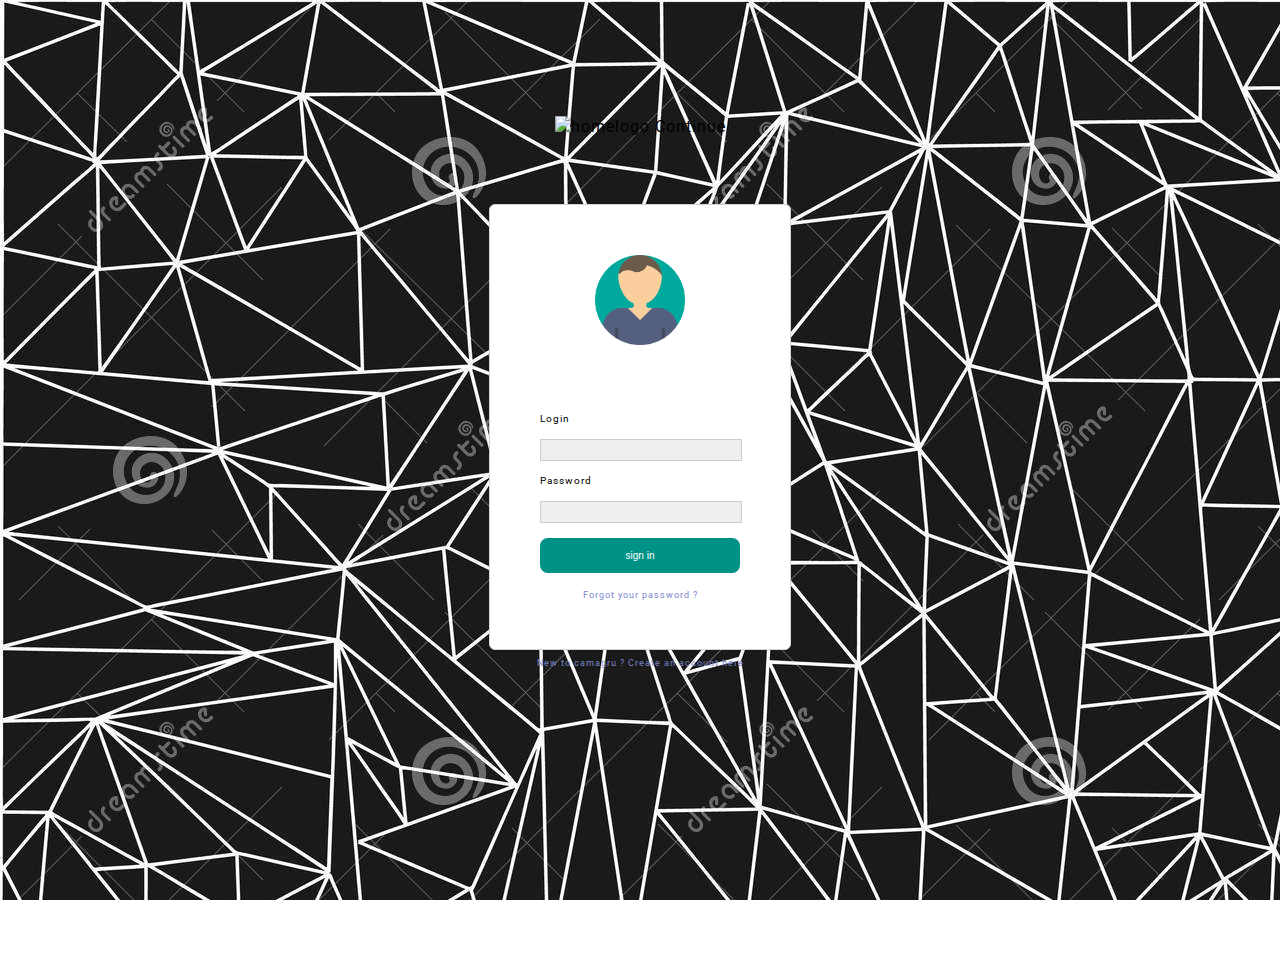
==== index.html @ be5a5ac8 "test background" ====
<!DOCTYPE html>
<html>

<head>
    <meta charset="utf8">
    <meta name="viewport" content="width=device-width initial-scale=1.0" />
    <title>Camagru</title>
    <link href="stylesheets/sign_in.css" rel="stylesheet">
    <link href="stylesheets/menu.css" rel="stylesheet">
    <link href="stylesheets/index.css" rel="stylesheet">
    <link href='https://fonts.googleapis.com/css?family=Roboto:300' rel='stylesheet' type='text/css'>
</head>

<body>
    <div class="site-content" id="site-content">
        <div class="site-cache" id="site-cache" onClick="hide()">
            <div class="container" align="center" onClick="hide()">
                <div class="separator"></div>
                <div class="welcome">
                    <img src="img/homelogo.png" alt="homelogo">
                    <a href="feed.php" class="continue">Continue</a>
                </div>
                <div class="form-content" onClick="hide()">
                    <img text-align="center" src="img/user.png" alt="user_logo" class="img_form">
                    <form method="get" action="" class="form" onClick="hide()">
                        <div class="item">Login</div>
                        <input type="text" name="login">
                        <div class="item">Password</div>
                        <input type="password" name="password">
                        <div align="center">
                            <div>
                                <input type="submit" name="button" value="sign in" class="button">
                            </div>
                            <a href="forgot_password.php" class="fdp">Forgot your password ?</a>
                        </div>
                    </form>
                </div>
                <div class="new-account">
                    <a href="sign_up.php" class="fdp">New to camagru ? Create an account here</a>
                    <div class="separator"></div>
                </div>
            </div>
        </div>

    </div>
    <script language="javascript" src="js/menu.js"></script>
</body>

</html>
---- stylesheets/sign_in.css ----
.form {
    padding: 50px;
    height: auto;
    max-height: 200px;
}

.form-content {
    margin-top: 66px;
    font-size: 10px;
    width: 80%;
    max-width: 300PX;
    border-radius: 6px;
    background-color: #fff;
    border: 1px solid lightgrey;
    text-align: left;
    display: block;
}

.form-content div {
    margin-top: 15px;
    margin-bottom: 15px;
}

input {
    width: 100%;
    height: 20px;
    border-radius: 0px;
    border: 1px solid #ccc;
    box-shadow: none;
    background-image: linear-gradient(#eee, #eee);
    font-size: 100%;
    margin: 0;
    padding: 0;
    vertical-align: baseline;
}

.item {
    margin-top: 10px;
    line-height: 10px;
}


.button {
    text-align: center;
    background-image: linear-gradient(#009287, #009287);
    height: 35px;
    border: none;
    background-color: #009287;
    color: #fff;
    padding-top: 8px;
    padding-bottom: 8px;
    border-radius: 8px;
}

.button:hover {
    background-image: linear-gradient(#00a99d, #00a99d);
}

.fdp {
    font-size: 9px;
    color: #7986CB;
    text-align: inherit;
    padding-bottom: 30px;
}

.img_form {
    width: 30%;
    margin-top: 50px;
    margin-left: 35%;
}
---- stylesheets/menu.css ----
html,
body {
    font-size: 16px;
    line-height: 1.4;
    width: 100%;
    height: 100%;
    font-family: 'Roboto', sans-serif;
	background-image: url(img/dessin-gomtrique-d-abrg-sur-noir-ensemble-43366588.png);
    letter-spacing: 1px;
    margin: 0;
    padding: 0;
}

.separator {
    width: 100%;
    height: 50px;
}


.site-content {
    padding-top: 66px;
    height: 100%;
    width: 100%;
}

.container {
    margin: 0 20px;
    overflow: hidden;
    *zoom: 1;
}

a {
    text-decoration: none;
    color: inherit;
}

.header {
    position: fixed;
    left: 0;
    right: 0;
    height: 66px;
    line-height: 66px;
    color: #fff;
    background-color: #00a99d;
}

.header__logo {
    font-weight: bold;
    padding: 0 25px;
    float: left;
}

.menu {
    float: left;
}

.menu a {
    padding: 0 10px;
}

.menu a:hover {
    color: skyblue;
}

@media only screen and (max-width: 750px) {
    
    .site-container {
        height: 100%;
        overflow: hidden;
    }

    .site-pusher {
        height: 100%;
        -moz-transition-duration: 0.3s;
        -o-transition-duration: 0.3s;
        -webkit-transition-duration: 0.3s;
        transition-duration: 0.3s;
        -moz-transform: translateX(0px);
        -ms-transform: translateX(0px);
        -webkit-transform: translateX(0px);
        transform: translateX(0px);
    }

    .header {
        position: static;
    }

    .site-content {
        position: absolute;
        top: 66px;
        right: 0;
        left: 0;
        bottom: 0;
        padding-top: 0;
        overflow-y: scroll;
        -webkit-overflow-scrolling: touch;
    }

    .header__icon {
        position: relative;
        display: block;
        float: left;
        width: 66px;
        height: 66px;
        cursor: pointer;
    }

    .header__icon:after {
        content: '';
        position: absolute;
        display: block;
        width: 1rem;
        height: 0;
        top: 16px;
        left: 23px;
        -moz-box-shadow: 0 10px 0 1px #fff, 0 16px 0 1px #fff, 0 22px 0 1px #fff;
        -webkit-box-shadow: 0 10px 0 1px #fff, 0 16px 0 1px #fff, 0 22px 0 1px #fff;
        box-shadow: 0 10px 0 1px #fff, 0 16px 0 1px #fff, 0 22px 0 1px #fff;
    }

    .menu {
        position: absolute;
        left: 0;
        top: 0;
        bottom: 0;
        background-color: #00a99d;
        width: 250px;
        -moz-transform: translateX(-250px);
        -ms-transform: translateX(-250px);
        -webkit-transform: translateX(-250px);
        transform: translateX(-250px);
        -moz-transition-duration: 0.3s;
        -o-transition-duration: 0.3s;
        -webkit-transition-duration: 0.3s;
        transition-duration: 0.3s;
        overflow-y: scroll;
    }

    .menu a, .menu div {
        display: block;
        height: 40px;
        text-align: center;
        padding-top: 8px;
        line-height: 40px;
    }
    
    .menu a {
        padding-bottom: 0px;
    }

    .menu div{
        height: 58px;
        width: 250px;
    }

    .width--sidebar .site-pusher {
        -moz-transform: translateX(250px);
        -ms-transform: translateX(250px);
        -webkit-transform: translateX(250px);
        transform: translateX(250px);
    }

    .width--sidebar .site-cache {
        cursor: pointer;
        position: absolute;
        top: 0;
        left: 0;
        right: 0;
        bottom: 0;
        height: 200%;
        background-color: rgba(0, 0, 0, 0.6);
    }
    
    .a1 {
    background-color: #00a99d;
}

.a2 {
    background-color: #009287;
}

}
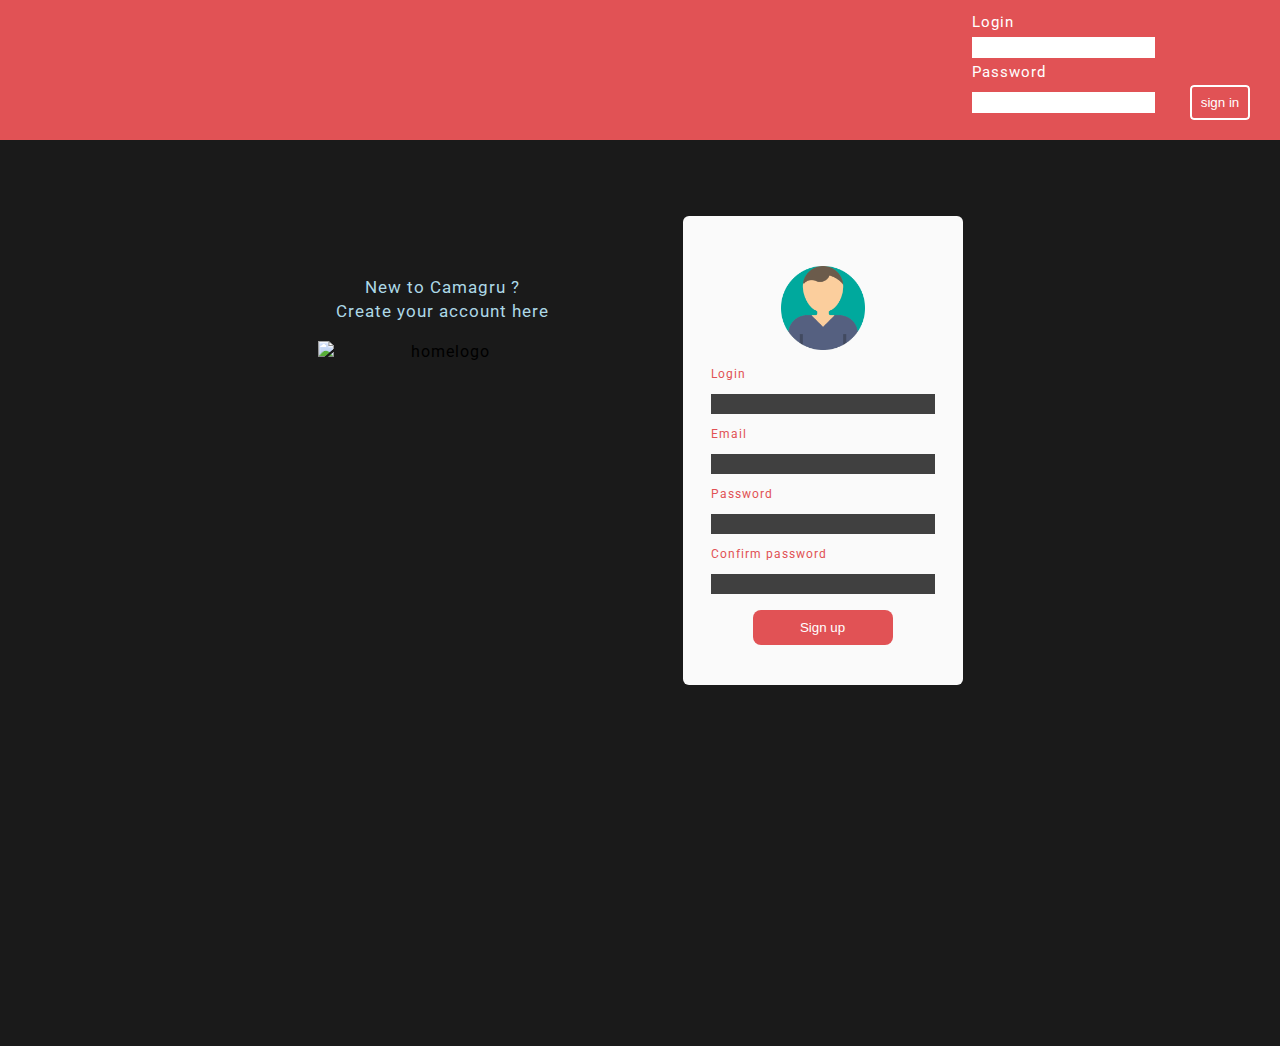
==== commit 272f8cf6: "zdp" ====
--- a/index.html
+++ b/index.html
@@ -7,43 +7,82 @@
     <title>Camagru</title>
     <link href="stylesheets/sign_in.css" rel="stylesheet">
     <link href="stylesheets/menu.css" rel="stylesheet">
+    <link href="stylesheets/reset_password.css" rel="stylesheet">
     <link href="stylesheets/index.css" rel="stylesheet">
+
     <link href='https://fonts.googleapis.com/css?family=Roboto:300' rel='stylesheet' type='text/css'>
 </head>
 
 <body>
+
+
+    <div class="sign-bar">
+        <form method="post" action="" id="sign_in">
+            <div>Login</div>
+
+            <input class="input-bar" type="text" name="login>">
+            <div>Password</div>
+
+            <input class="input-bar" type="password" name="password">
+            <input type="submit" name="submit" value="sign in" id="sign">
+
+        </form>
+    </div>
+
+
     <div class="site-content" id="site-content">
         <div class="site-cache" id="site-cache" onClick="hide()">
             <div class="container" align="center" onClick="hide()">
+
+
                 <div class="separator"></div>
+
+
+
+
+
+
                 <div class="welcome">
+                    <p class="warm-welcome">New to Camagru ?
+                        <br>Create your account here</p>
                     <img src="img/homelogo.png" alt="homelogo">
-                    <a href="feed.php" class="continue">Continue</a>
+
                 </div>
-                <div class="form-content" onClick="hide()">
+
+
+
+
+
+                <div class="form-content" onClick="hide()" align="center">
                     <img text-align="center" src="img/user.png" alt="user_logo" class="img_form">
                     <form method="get" action="" class="form" onClick="hide()">
                         <div class="item">Login</div>
-                        <input type="text" name="login">
+                        <input class="input" type="text" name="login">
+                        <div class="item">Email</div>
+                        <input class="input" type="text" name="email">
                         <div class="item">Password</div>
-                        <input type="password" name="password">
-                        <div align="center">
-                            <div>
-                                <input type="submit" name="button" value="sign in" class="button">
-                            </div>
-                            <a href="forgot_password.php" class="fdp">Forgot your password ?</a>
-                        </div>
+                        <input class="input" type="password" name="password">
+                        <div class="item">Confirm password</div>
+                        <input class="input" type="password" name="confirmpassword">
+
+
+                        <input type="submit" name="button" value="Sign up" class="button">
+
+
                     </form>
                 </div>
-                <div class="new-account">
-                    <a href="sign_up.php" class="fdp">New to camagru ? Create an account here</a>
-                    <div class="separator"></div>
-                </div>
+
+
+
+
+                <div class="separator"></div>
+
+
             </div>
         </div>
 
     </div>
-    <script language="javascript" src="js/menu.js"></script>
+    <script language="javascript" src="js/style.js"></script>
 </body>
 
-</html>
+</html>--- a/stylesheets/sign_in.css
+++ b/stylesheets/sign_in.css
@@ -1,20 +1,22 @@
-
 .form {
-    padding: 50px;
     height: auto;
-    max-height: 200px;
+    width: 100%;
+    margin-left: 10%;
+    color: #e15255;
+    font-size: 12px;
 }
 
 .form-content {
     margin-top: 66px;
+    max-width: 280px;
     font-size: 10px;
-    width: 80%;
-    max-width: 300PX;
     border-radius: 6px;
-    background-color: #fff;
+    background-color: #303030;
     border: 1px solid lightgrey;
     text-align: left;
     display: block;
+    padding-bottom: 40px;
+    margin: 0;
 }
 
 .form-content div {
@@ -22,17 +24,18 @@
     margin-bottom: 15px;
 }
 
-input {
-    width: 100%;
+.input {
+    margin-left: 10%;
     height: 20px;
     border-radius: 0px;
-    border: 1px solid #ccc;
+    width: 80%;
+    border: none;
     box-shadow: none;
-    background-image: linear-gradient(#eee, #eee);
-    font-size: 100%;
+    background-image: linear-gradient(#404040, #404040);
     margin: 0;
     padding: 0;
-    vertical-align: baseline;
+    color: white;
+    background-color: red;
 }
 
 .item {
@@ -40,10 +43,12 @@
     line-height: 10px;
 }
 
-
 .button {
     text-align: center;
-    background-image: linear-gradient(#009287, #009287);
+    width: 50%;
+    margin-left: 15%;
+    margin-top: 10px;
+    background-image: linear-gradient(#e15255, #e15255);
     height: 35px;
     border: none;
     background-color: #009287;
--- a/stylesheets/menu.css
+++ b/stylesheets/menu.css
@@ -5,7 +5,7 @@
     width: 100%;
     height: 100%;
     font-family: 'Roboto', sans-serif;
-	background-image: url(img/dessin-gomtrique-d-abrg-sur-noir-ensemble-43366588.png);
+    background: rgb(26, 26, 26);
     letter-spacing: 1px;
     margin: 0;
     padding: 0;
@@ -15,7 +15,6 @@
     width: 100%;
     height: 50px;
 }
-
 
 .site-content {
     padding-top: 66px;
@@ -41,7 +40,7 @@
     height: 66px;
     line-height: 66px;
     color: #fff;
-    background-color: #00a99d;
+    background: rgb(225, 82, 85);
 }
 
 .header__logo {
@@ -63,12 +62,10 @@
 }
 
 @media only screen and (max-width: 750px) {
-    
     .site-container {
         height: 100%;
         overflow: hidden;
     }
-
     .site-pusher {
         height: 100%;
         -moz-transition-duration: 0.3s;
@@ -80,11 +77,9 @@
         -webkit-transform: translateX(0px);
         transform: translateX(0px);
     }
-
     .header {
         position: static;
     }
-
     .site-content {
         position: absolute;
         top: 66px;
@@ -95,7 +90,6 @@
         overflow-y: scroll;
         -webkit-overflow-scrolling: touch;
     }
-
     .header__icon {
         position: relative;
         display: block;
@@ -104,7 +98,6 @@
         height: 66px;
         cursor: pointer;
     }
-
     .header__icon:after {
         content: '';
         position: absolute;
@@ -117,13 +110,12 @@
         -webkit-box-shadow: 0 10px 0 1px #fff, 0 16px 0 1px #fff, 0 22px 0 1px #fff;
         box-shadow: 0 10px 0 1px #fff, 0 16px 0 1px #fff, 0 22px 0 1px #fff;
     }
-
     .menu {
         position: absolute;
         left: 0;
         top: 0;
         bottom: 0;
-        background-color: #00a99d;
+        background-color: #212121;
         width: 250px;
         -moz-transform: translateX(-250px);
         -ms-transform: translateX(-250px);
@@ -135,31 +127,27 @@
         transition-duration: 0.3s;
         overflow-y: scroll;
     }
-
-    .menu a, .menu div {
+    .menu a,
+    .menu div {
         display: block;
         height: 40px;
         text-align: center;
         padding-top: 8px;
         line-height: 40px;
     }
-    
     .menu a {
         padding-bottom: 0px;
     }
-
-    .menu div{
+    .menu div {
         height: 58px;
         width: 250px;
     }
-
     .width--sidebar .site-pusher {
         -moz-transform: translateX(250px);
         -ms-transform: translateX(250px);
         -webkit-transform: translateX(250px);
         transform: translateX(250px);
     }
-
     .width--sidebar .site-cache {
         cursor: pointer;
         position: absolute;
@@ -170,13 +158,13 @@
         height: 200%;
         background-color: rgba(0, 0, 0, 0.6);
     }
-    
     .a1 {
-    background-color: #00a99d;
-}
-
-.a2 {
-    background-color: #009287;
-}
-
-}
+        background-color: #323232;
+    }
+    .a2 {
+        background-color: #272727;
+    }
+    .a0 {
+        background: rgb(225, 82, 85);
+    }
+}--- a/stylesheets/index.css
+++ b/stylesheets/index.css
@@ -0,0 +1,133 @@
+.site-content {
+    padding-top: 0px;
+    position: relative;
+}
+
+h1 {
+    color: lightblue;
+}
+
+.form-content {
+    background: rgb(250 250, 250);
+    border: none;
+}
+
+.continue {
+    color: white;
+    font-size: 19px;
+    padding: 5px;
+}
+
+.continue:hover {
+    color: rgb(0, 169, 157);
+    border: 3px solid rgb(0, 169, 157);
+}
+
+.container {
+    margin: 0px 0px;
+}
+
+.welcome {
+    height 100%;
+    vertical-align: top;
+    padding-right: 70px;
+}
+
+.welcome img {
+    width: 250px;
+    display: block;
+}
+
+.container .welcome,
+.container .form-content {
+    display: inline-block;
+    text-align: top;
+    margin: 20px;
+}
+
+.sign-bar {
+    padding-top: 10px;
+    height: 130px;
+    width: 100%;
+    background-color: #e15255;
+    display: inline-block;
+}
+
+.input-bar {
+    margin-right: 30px;
+    padding: 3px;
+    border: none;
+    border-radius: 0px;
+}
+
+.warm-welcome {
+    color: lightblue;
+    margin-top: 60px;
+    font-size: 17px;
+}
+
+#sign_in {
+    display: inline-block;
+    line-height: 25px;
+    float: right;
+    color: white;
+    font-size: 15px;
+}
+
+#sign {
+    border: none;
+    margin-right: 30px;
+    width: 60px;
+    color: white;
+    padding: 10px;
+    border-radius: 4px;
+    background-image: linear-gradient(#e15255, #e15255);
+    box-shadow: inset 0px 0px 0px 2px white;
+}
+
+#sign:hover {
+    color: #B3E5FC;
+    box-shadow: inset 0px 0px 0px 2px #B3E5FC;
+}
+
+.invisible {
+    display: none;
+}
+
+@media only screen and (max-width: 750px) {
+    .site-content {
+        top: 0;
+    }
+    .sign-bar {
+        height: inherit;
+        line-height: 15px;
+        height: 300px;
+    }
+    #sign {
+        width: 41%;
+        margin-top: 20px;
+        margin-left: 30%;
+    }
+    #sign_in {
+        width: 100%;
+        line-height: 40px;
+        margin-top: 40px;
+    }
+    .input-bar {
+        width: 40%;
+        margin-left: 30%;
+        height: 20px;
+    }
+    #sign_in div {
+        margin-left: 30%;
+    }
+    .invisible {
+        display: none;
+        background-color: blue;
+        height: 10px;
+        width: 30px;
+    }
+    .welcome {
+        padding-right: 0px;
+    }
+}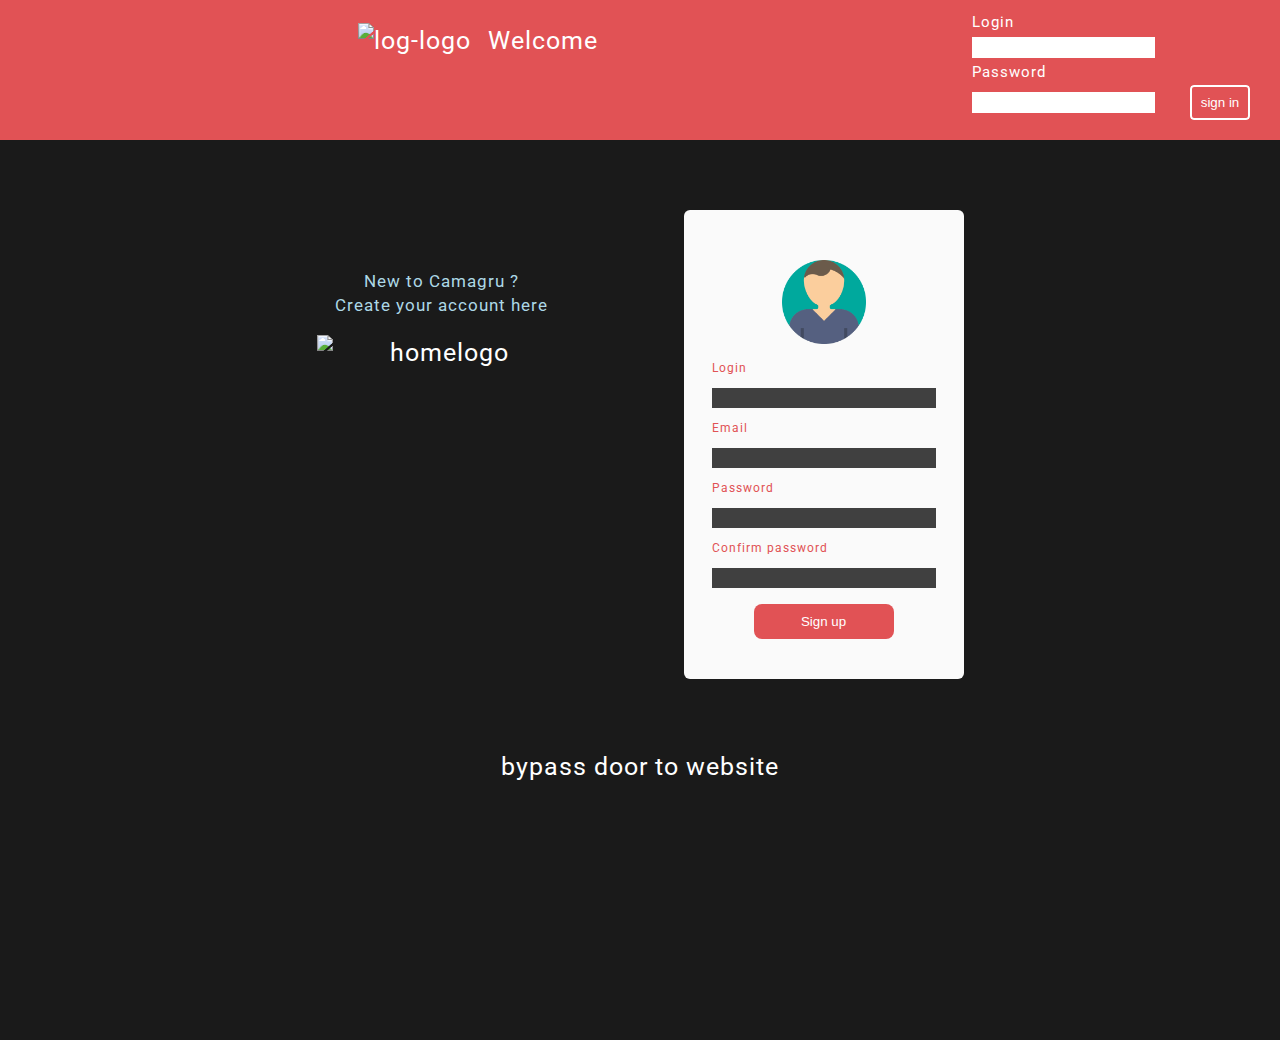
==== commit fc66bb2f: "next" ====
--- a/index.html
+++ b/index.html
@@ -17,7 +17,10 @@
 
 
     <div class="sign-bar">
+        <img src="img/logme.png" alt="log-logo" width="90px">
+       Welcome
         <form method="post" action="" id="sign_in">
+           
             <div>Login</div>
 
             <input class="input-bar" type="text" name="login>">
@@ -27,6 +30,7 @@
             <input type="submit" name="submit" value="sign in" id="sign">
 
         </form>
+         
     </div>
 
 
@@ -77,7 +81,7 @@
 
                 <div class="separator"></div>
 
-
+                <a href="feed.php">bypass door to website</a>
             </div>
         </div>
 
--- a/stylesheets/index.css
+++ b/stylesheets/index.css
@@ -1,3 +1,8 @@
+body {
+    color: white;
+    font-size: 25px;
+}
+
 .site-content {
     padding-top: 0px;
     position: relative;
@@ -27,6 +32,8 @@
     margin: 0px 0px;
 }
 
+
+
 .welcome {
     height 100%;
     vertical-align: top;
@@ -51,6 +58,13 @@
     width: 100%;
     background-color: #e15255;
     display: inline-block;
+}
+
+.sign-bar img {
+    float: middle;
+    margin-top: 13px;
+    margin-right: 10px;
+    padding-left: 28%;
 }
 
 .input-bar {
@@ -101,7 +115,7 @@
     .sign-bar {
         height: inherit;
         line-height: 15px;
-        height: 300px;
+        height: 400px;
     }
     #sign {
         width: 41%;
@@ -130,4 +144,8 @@
     .welcome {
         padding-right: 0px;
     }
+    .sign-bar img {
+        float: none;
+        padding-left: 15%;
+    }
 }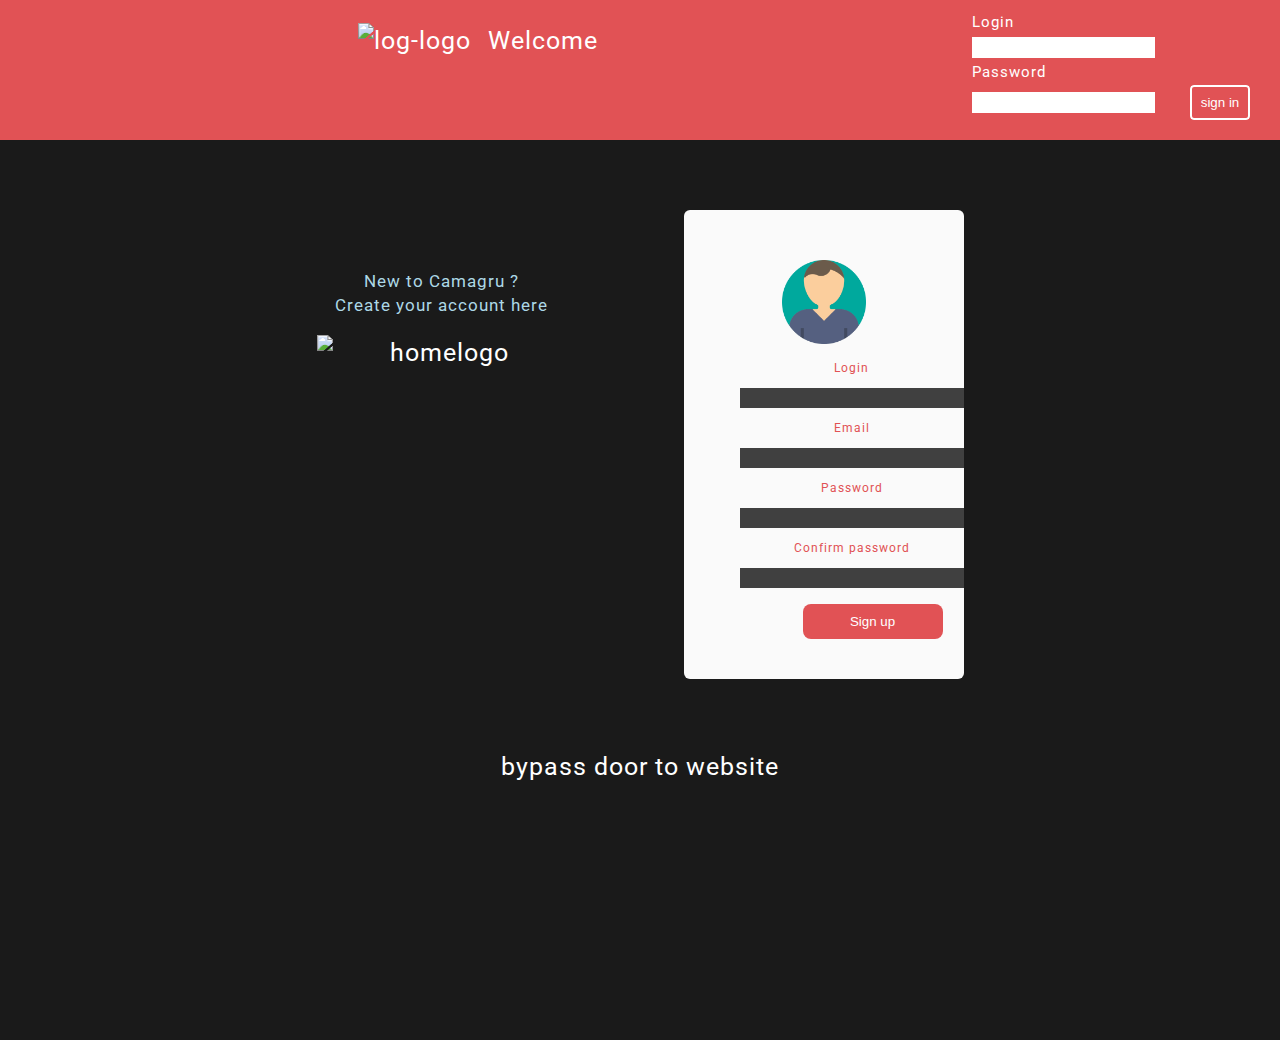
==== commit c5b783af: "change get method to post method in order to hide the passwd" ====
--- a/index.html
+++ b/index.html
@@ -17,10 +17,9 @@
 
 
     <div class="sign-bar">
-        <img src="img/logme.png" alt="log-logo" width="90px">
-       Welcome
+        <img src="img/logme.png" alt="log-logo" width="90px"> Welcome
         <form method="post" action="" id="sign_in">
-           
+
             <div>Login</div>
 
             <input class="input-bar" type="text" name="login>">
@@ -30,7 +29,7 @@
             <input type="submit" name="submit" value="sign in" id="sign">
 
         </form>
-         
+
     </div>
 
 
@@ -57,19 +56,19 @@
 
 
 
-                <div class="form-content" onClick="hide()" align="center">
+                <div class="form-content" onClick="hide()">
                     <img text-align="center" src="img/user.png" alt="user_logo" class="img_form">
-                    <form method="get" action="" class="form" onClick="hide()">
+                    <form align="center" method="post" action="" class="form" onClick="hide()">
                         <div class="item">Login</div>
-                        <input class="input" type="text" name="login">
+                        <input style="text-align:center;" class="input" type="text" name="login">
                         <div class="item">Email</div>
-                        <input class="input" type="text" name="email">
+                        <input style="text-align:center;" class="input" type="text" name="email">
                         <div class="item">Password</div>
-                        <input class="input" type="password" name="password">
+                        <input style="text-align:center;" class="input" type="password" name="password">
                         <div class="item">Confirm password</div>
-                        <input class="input" type="password" name="confirmpassword">
+                        <input style="text-align:center;" class="input" type="password" name="confirmpassword">
 
-
+                        <br>
                         <input type="submit" name="button" value="Sign up" class="button">
 
 
@@ -89,4 +88,4 @@
     <script language="javascript" src="js/style.js"></script>
 </body>
 
-</html>+</html>
